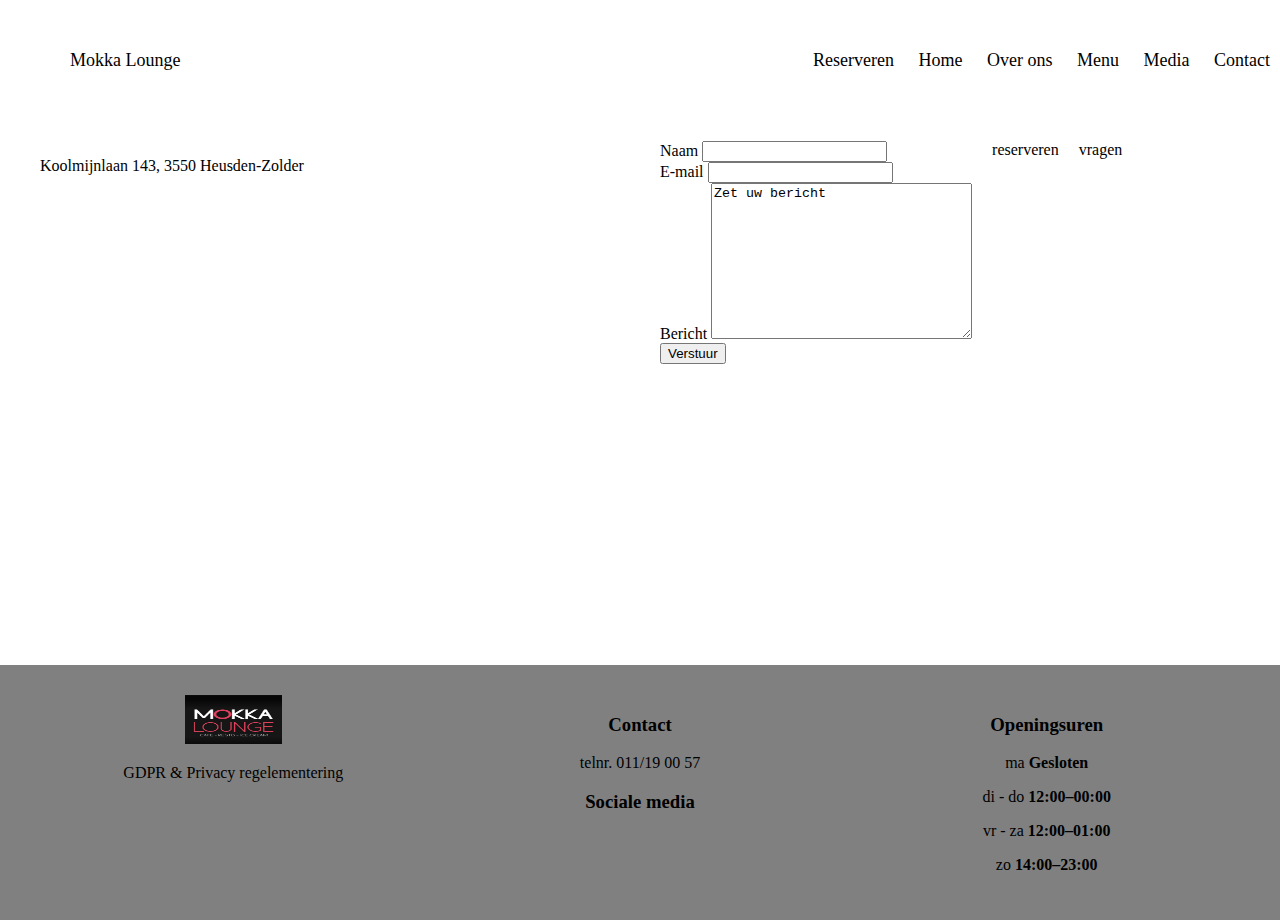
==== case/contact.html @ aef0fc31 "Case_17" ====
<!DOCTYPE html>
<html lang="en">
<head>
    <meta charset="UTF-8">
    <meta name="viewport" content="width=device-width, initial-scale=1.0">
    <link rel="stylesheet" href="css/style.css">
    <link rel="stylesheet" href="https://cdnjs.cloudflare.com/ajax/libs/font-awesome/6.5.0/css/all.min.css" integrity="sha512-Avb2QiuDEEvB4bZJYdft2mNjVShBftLdPG8FJ0V7irTLQ8Uo0qcPxh4Plq7G5tGm0rU+1SPhVotteLpBERwTkw==" crossorigin="anonymous" referrerpolicy="no-referrer" />
    <title>contact</title>
</head>
<body>

    <header>
        <div class="container">
            <div class="navbar">
              <div class="logo"><a href="index.html">Mokka Lounge</a></div>
                    <nav>    
                        <ul class="keuze">
                            <li><a href="reserveren.html">Reserveren</a></li>
                            <li><a href="index.html">Home</a></li>
                            <li><a href="over_ons.html">Over ons</a></li>
                            <li><a href="menu.html">Menu</a></li>
                            <li><a href="media.html">Media</a></li>
                            <li><a href="contact.html">Contact</a></li>
                        </ul>
                    </nav>
            </div>
    </header>

    <div class="contact">
        <div class="container">
            <div class="maps">
                <p>Koolmijnlaan 143, 3550 Heusden-Zolder</p>
                <iframe src="https://www.google.com/maps/embed?pb=!1m18!1m12!1m3!1d2508.7130068251745!2d5.2985734762904375!3d51.039921144746835!2m3!1f0!2f0!3f0!3m2!1i1024!2i768!4f13.1!3m3!1m2!1s0x47c125753ddd0647%3A0x5c7f0020206d04ff!2sMokka%20Lounge!5e0!3m2!1snl!2sbe!4v1701945343902!5m2!1snl!2sbe" width="600" height="450" style="border:0;" allowfullscreen="" loading="lazy" referrerpolicy="no-referrer-when-downgrade"></iframe>
            </div>
            
                
                  <form action="" id="vragen">
                    <div>
                      <label for="naam">Naam</label>
                        <input type="text">
                    </div>
                    <div>
                      <label for="email">E-mail</label>
                        <input type="text">
                    </div>
                    <div>
                      <label for="bericht">Bericht</label>
                      <textarea name="bericht" id="bericht" cols="30" rows="10">Zet uw bericht</textarea>
                    </div>
                    <div>
                      <input type="button" value="Verstuur" id="knop_verstuur" onclick="verstuur()" />
                    </div>
                  </form>
                
                  <a href="#" >reserveren</a>
                  <a href="#" >vragen</a>
            </div>

        </div>

    </div>

    <footer>
      <div class="containerfooter">
          <div class="kolomfooter">
              <img src="images/mokkalogo.png" alt="logo van Mokka Lounge">
              <p><a href="gdpr.html">GDPR & Privacy regelementering</a></p>
          </div>

          <div class="kolomfooter">
              <div class="contact">
                  <h3>Contact</h3>
                  <p>telnr. 011/19 00 57</p>
              </div>
              
              <div class="contact">
                  <h3>Sociale media</h3>
                  <i class="fa-brands fa-facebook"></i>
                  <i class="fa-brands fa-instagram"></i>
              </div>
          </div>
          
          <div class="kolomfooter">
              <div class="uren">
                  <h3>Openingsuren</h3>
                  <p>ma <strong>Gesloten</strong></p>
                  <p>di - do <strong>12:00–00:00</strong></p>
                  <p>vr - za <strong>12:00–01:00</strong></p>
                  <p>zo <strong>14:00–23:00</strong></p>
              </div>
          </div>
      </div>
  </footer>
    
</body>
</html>
---- case/css/style.css ----
body {
    margin: 0;
    padding: 0;
}

html {
    scroll-behavior: smooth;
}

.container {
	width: 1200px;
	margin: auto;
	display: flex;
	gap: 20px;
	padding: 20px 0;
}

/*header*/

.navbar {
    width: 1200px;
    margin: auto;
    display: flex;
    gap: 20px;
    padding: 30px;
    font-size: 18px;
}

.logo {
    width: 200px;
    cursor: pointer;
}

nav {
    text-align: right;
    width: 1000px;
}

nav ul {
    margin: 0;
}

nav ul li {
    display: inline-block;
    padding-left: 20px;
}

a {
    text-decoration: none;
    color: black;
}

a:hover {
    color: #E1415E;
    font-weight: 800;
}

.achtergrond {
    position: relative;
    display: flex;
    height: 100vh;
    align-self: center;
}

/*home*/

.slides-wrapper img {
    max-width: 55rem;
}

.col-4 {
    background-color: white;
    height: 100vh;
}

.slides-wrapper {
	position: relative;
	max-width: 55rem;
	margin: auto;
    padding-bottom: 50px;
}

.slides {
	display: flex;
	aspect-ratio: 16 / 9;
	overflow-x: auto;
	scroll-snap-type: x mandatory;
	scroll-behavior: smooth;
	box-shadow: 0 1.5rem 3rem -0.75rem hsla(0, 0%, 0%, 0.25);
	border-radius: 5px;
}

.slides::-webkit-scrollbar {
	display: none;
}

.slides img {
	flex: 1 0 100%;
	scroll-snap-align: start;
	object-fit: cover;
}

.slides-nav {
	display: flex;
	column-gap: 1rem;
	position: absolute;
	bottom: 1.25rem;
	left: 50%;
	transform: translateX(-50%);
	z-index: 1;
}

.slides-nav a {
	width: 0.5rem;
	height: 0.5rem;
	border-radius: 50%;
	background-color: #fff;
	opacity: 0.75;
	transition: opacity ease 250ms;
}

.slides-nav a:hover {
	opacity: 1;
}

/*over ons*/

h1 {
    color: black;
}
.tekst_over{
    width: 600px;
    text-align: left;
}

/*menu*/

/*media*/
.verzameling{
    position: inline-block;
}
.verzameling:nth-child(1){
    float: left;
}
.verzameling:nth-child(2){
    justify-content: flex-end;
    flex-wrap: wrap;
}
/*contact*/

.maps {
    position: relative;
}

/*gdpr*/

h6 {
    font-size: 15px;
    font-weight: 800;
}

/*footer*/

footer {
    background-color: grey;
}

.containerfooter {
  width: 1200px;
  margin: auto;
  display: flex;
  gap: 20px;
  padding: 30px;
}

.kolomfooter{
  width: 400px;
  display: inline-block;
  align-items: center;
  text-align: center;
}

.kolomfooter img {
  width: 25%;
  height: 25%;
}

.uren {
  text-align: center;
}

.contact h3 {
  font-weight: bold;
}
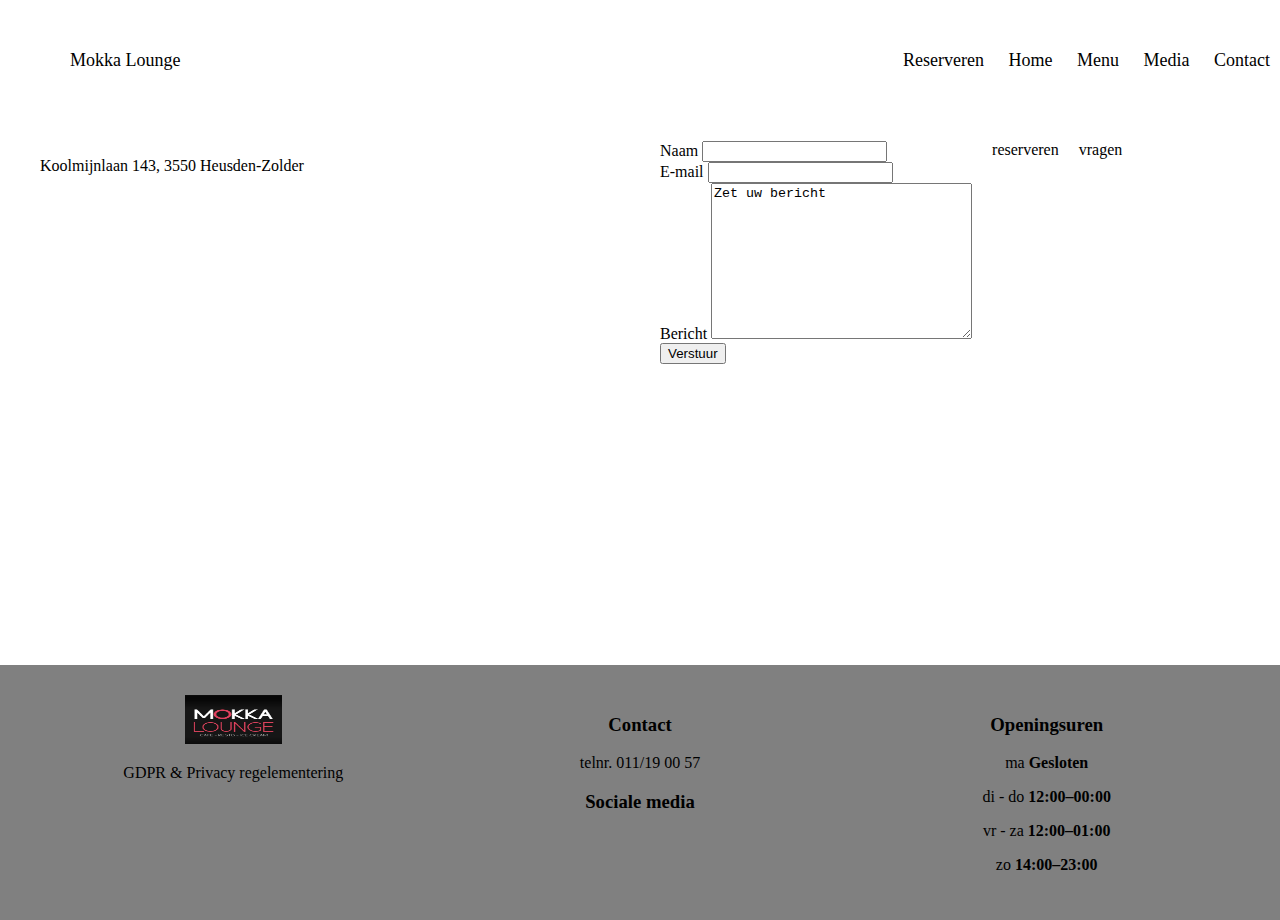
==== commit 1bbc65b6: "Case_24" ====
--- a/case/contact.html
+++ b/case/contact.html
@@ -17,7 +17,6 @@
                         <ul class="keuze">
                             <li><a href="reserveren.html">Reserveren</a></li>
                             <li><a href="index.html">Home</a></li>
-                            <li><a href="over_ons.html">Over ons</a></li>
                             <li><a href="menu.html">Menu</a></li>
                             <li><a href="media.html">Media</a></li>
                             <li><a href="contact.html">Contact</a></li>
--- a/case/css/style.css
+++ b/case/css/style.css
@@ -62,7 +62,37 @@
     align-self: center;
 }
 
+/*reserveren*/
+
+.formulier {
+
+}
+
 /*home*/
+
+h1 {
+    color: black;
+}
+
+.tekst_over {
+    width: 600px;
+    text-align: left;
+    margin-left: 150px;
+}
+
+blockquote {
+    quotes: initial;
+    font-size: 30px;
+    text-align: center;
+    padding-top: 30px;
+    padding-bottom: 0px;
+}
+
+cite {
+    padding-top: 0px;
+    font-size: 20px;
+    padding-bottom: 30px;
+}
 
 .slides-wrapper img {
     max-width: 55rem;
@@ -95,7 +125,7 @@
 }
 
 .slides img {
-	flex: 1 0 100%;
+
 	scroll-snap-align: start;
 	object-fit: cover;
 }
@@ -123,29 +153,22 @@
 	opacity: 1;
 }
 
-/*over ons*/
-
-h1 {
-    color: black;
-}
-.tekst_over{
-    width: 600px;
-    text-align: left;
+.logo {
+    color: #E1415E;
 }
 
 /*menu*/
 
 /*media*/
-.verzameling{
-    position: inline-block;
-}
-.verzameling:nth-child(1){
-    float: left;
-}
-.verzameling:nth-child(2){
-    justify-content: flex-end;
-    flex-wrap: wrap;
-}
+
+.galerij {
+    flex-direction: row;
+}
+
+.galerij img {
+    margin: 8px;
+}
+
 /*contact*/
 
 .maps {
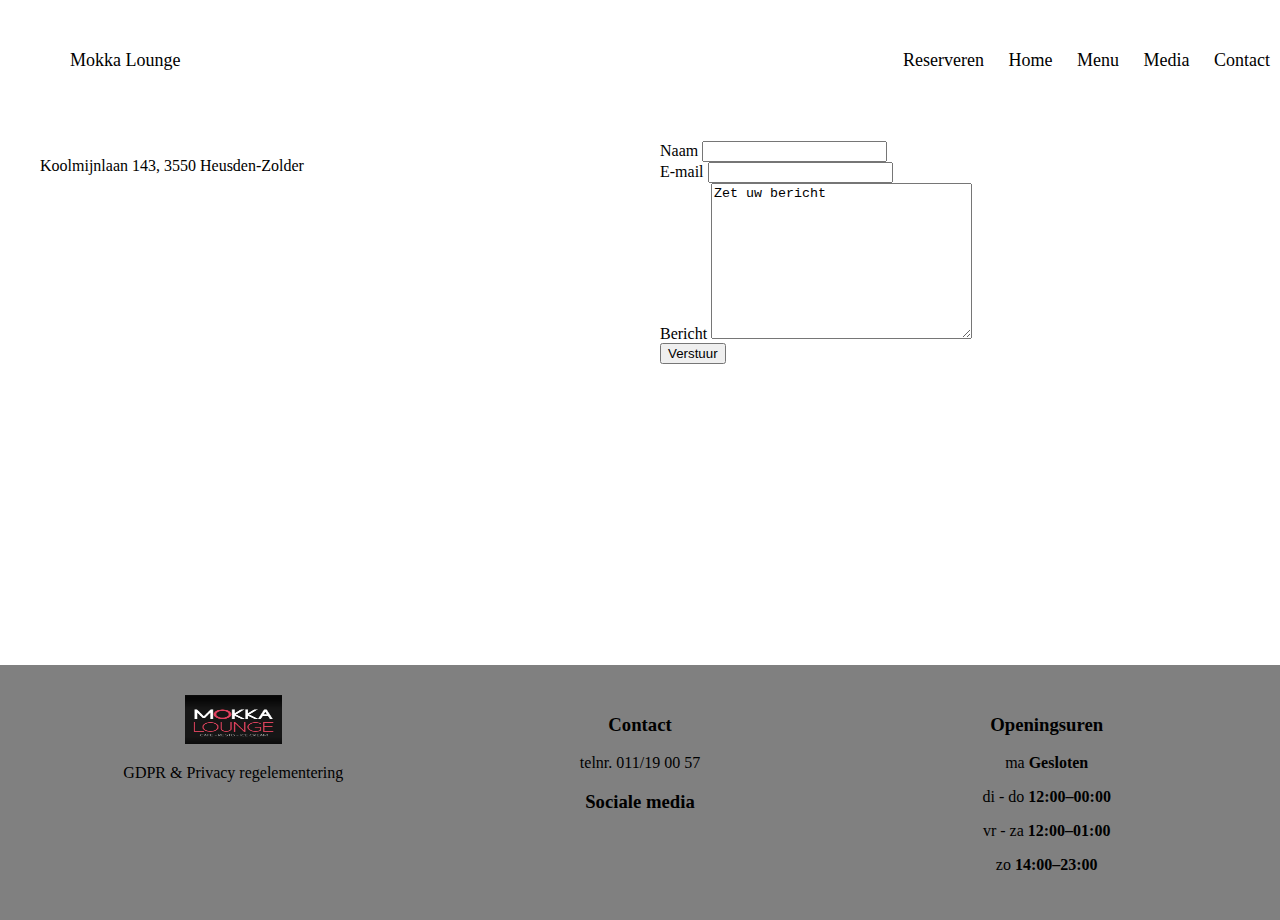
==== commit 23bb17e5: "Case_26" ====
--- a/case/contact.html
+++ b/case/contact.html
@@ -5,6 +5,7 @@
     <meta name="viewport" content="width=device-width, initial-scale=1.0">
     <link rel="stylesheet" href="css/style.css">
     <link rel="stylesheet" href="https://cdnjs.cloudflare.com/ajax/libs/font-awesome/6.5.0/css/all.min.css" integrity="sha512-Avb2QiuDEEvB4bZJYdft2mNjVShBftLdPG8FJ0V7irTLQ8Uo0qcPxh4Plq7G5tGm0rU+1SPhVotteLpBERwTkw==" crossorigin="anonymous" referrerpolicy="no-referrer" />
+    <script src="form.js"></script>
     <title>contact</title>
 </head>
 <body>
@@ -50,9 +51,6 @@
                       <input type="button" value="Verstuur" id="knop_verstuur" onclick="verstuur()" />
                     </div>
                   </form>
-                
-                  <a href="#" >reserveren</a>
-                  <a href="#" >vragen</a>
             </div>
 
         </div>
--- a/case/css/style.css
+++ b/case/css/style.css
@@ -64,10 +64,21 @@
 
 /*reserveren*/
 
-.formulier {
-
-}
-
+.accordion {
+ background-color: #eee;
+ color: black;
+ cursor: pointer;
+ width: 100%;
+ border: 8px solid black;
+ transition: 0.5s;
+}
+.accordion:hover{
+    background-color: #ccc;
+}
+.panel{
+    background-color: grey;
+    overflow: hidden;
+}
 /*home*/
 
 h1 {
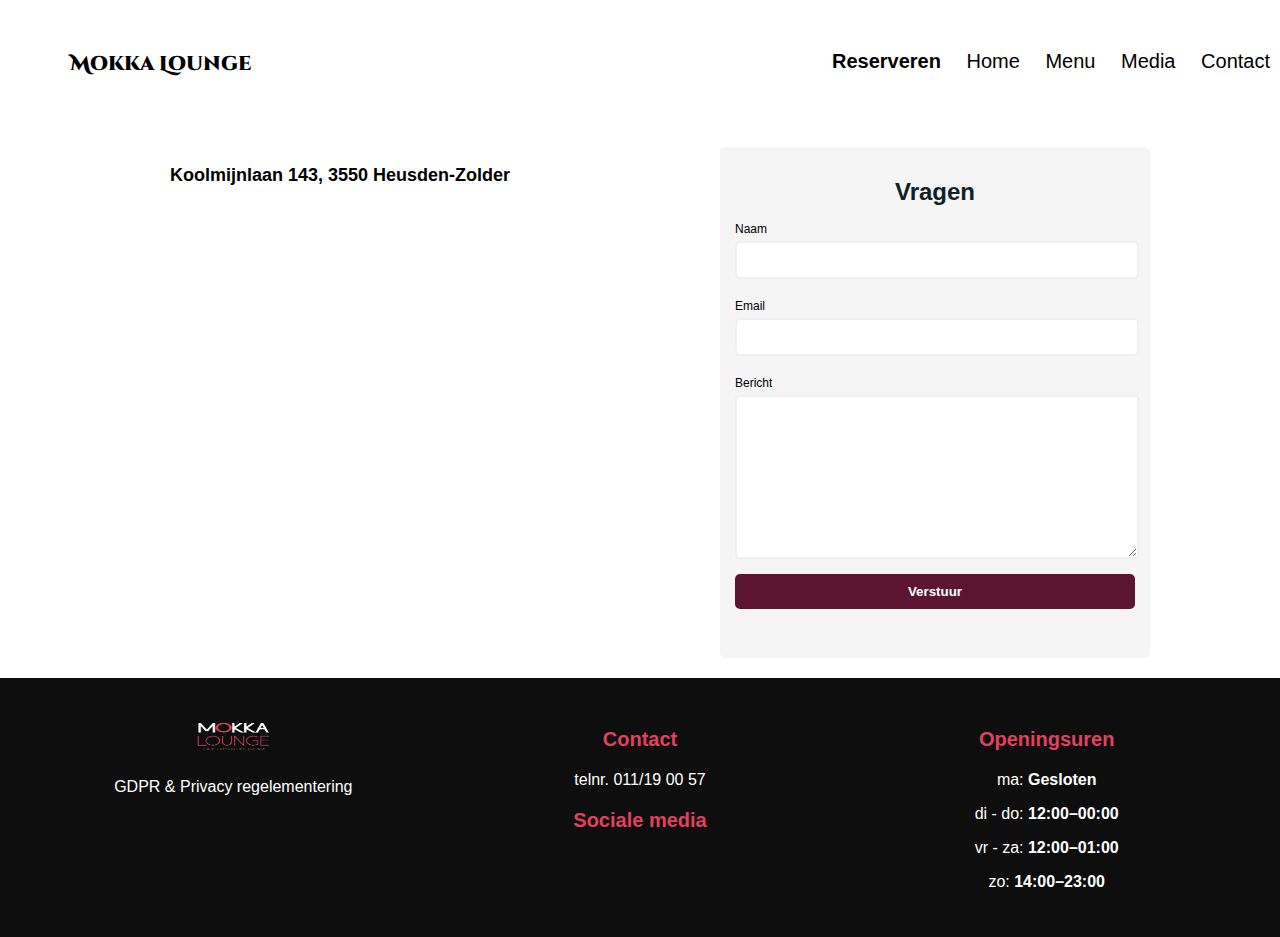
==== commit 0a0c0a38: "Case_35" ====
--- a/case/contact.html
+++ b/case/contact.html
@@ -32,62 +32,59 @@
                 <p>Koolmijnlaan 143, 3550 Heusden-Zolder</p>
                 <iframe src="https://www.google.com/maps/embed?pb=!1m18!1m12!1m3!1d2508.7130068251745!2d5.2985734762904375!3d51.039921144746835!2m3!1f0!2f0!3f0!3m2!1i1024!2i768!4f13.1!3m3!1m2!1s0x47c125753ddd0647%3A0x5c7f0020206d04ff!2sMokka%20Lounge!5e0!3m2!1snl!2sbe!4v1701945343902!5m2!1snl!2sbe" width="600" height="450" style="border:0;" allowfullscreen="" loading="lazy" referrerpolicy="no-referrer-when-downgrade"></iframe>
             </div>
-            
-                
-                  <form action="" id="vragen">
-                    <div>
-                      <label for="naam">Naam</label>
-                        <input type="text">
-                    </div>
-                    <div>
-                      <label for="email">E-mail</label>
-                        <input type="text">
-                    </div>
-                    <div>
-                      <label for="bericht">Bericht</label>
-                      <textarea name="bericht" id="bericht" cols="30" rows="10">Zet uw bericht</textarea>
-                    </div>
-                    <div>
-                      <input type="button" value="Verstuur" id="knop_verstuur" onclick="verstuur()" />
-                    </div>
-                  </form>
-            </div>
 
+            <form id="form" action="/">
+                <h1>Vragen</h1>
+                <div class="input-control">
+                    <label>Naam</label>
+                    <input id="naam" name="naam" type="text">
+                    <span class="error" id="naam_error"></span>
+                </div>
+                <div class="input-control">
+                    <label>Email</label>
+                    <input id="email" name="email" type="text">
+                    <span class="error" id="email_error"></span>
+                </div>
+                <div>
+                    <label>Bericht</label><br>
+                    <textarea name="bericht" id="" cols="30" rows="10"></textarea>
+                </div>
+                <button type="submit">Verstuur</button>
+            </form>
         </div>
-
     </div>
 
     <footer>
-      <div class="containerfooter">
-          <div class="kolomfooter">
-              <img src="images/mokkalogo.png" alt="logo van Mokka Lounge">
-              <p><a href="gdpr.html">GDPR & Privacy regelementering</a></p>
-          </div>
+        <div class="containerfooter">
+            <div class="kolomfooter">
+                <img src="images/LOGO.png" alt="logo van Mokka Lounge">
+                <p><a href="gdpr.html">GDPR & Privacy regelementering</a></p>
+            </div>
 
-          <div class="kolomfooter">
-              <div class="contact">
-                  <h3>Contact</h3>
-                  <p>telnr. 011/19 00 57</p>
-              </div>
-              
-              <div class="contact">
-                  <h3>Sociale media</h3>
-                  <i class="fa-brands fa-facebook"></i>
-                  <i class="fa-brands fa-instagram"></i>
-              </div>
-          </div>
-          
-          <div class="kolomfooter">
-              <div class="uren">
-                  <h3>Openingsuren</h3>
-                  <p>ma <strong>Gesloten</strong></p>
-                  <p>di - do <strong>12:00–00:00</strong></p>
-                  <p>vr - za <strong>12:00–01:00</strong></p>
-                  <p>zo <strong>14:00–23:00</strong></p>
-              </div>
-          </div>
-      </div>
-  </footer>
+            <div class="kolomfooter">
+                <div class="contact">
+                    <h3>Contact</h3>
+                    <p>telnr. 011/19 00 57</p>
+                </div>
+                
+                <div class="contact">
+                    <h3>Sociale media</h3>
+                    <a href="https://www.facebook.com/mokkaloungeheusden/?locale=nl_NL"><i class="fa-brands fa-facebook"></i></a>
+                    <a href="https://www.instagram.com/mokkaloungeheusden/"><i class="fa-brands fa-instagram"></a></i>
+                </div>
+            </div>
+            
+            <div class="kolomfooter">
+                <div class="uren">
+                    <h3>Openingsuren</h3>
+                    <p>ma: <strong>Gesloten</strong></p>
+                    <p>di - do: <strong>12:00–00:00</strong></p>
+                    <p>vr - za: <strong>12:00–01:00</strong></p>
+                    <p>zo: <strong>14:00–23:00</strong></p>
+                </div>
+            </div>
+        </div>
+</footer>
     
 </body>
 </html>--- a/case/css/style.css
+++ b/case/css/style.css
@@ -1,6 +1,9 @@
+@import url('https://fonts.googleapis.com/css2?family=Cinzel+Decorative&family=Delius&family=Prompt:wght@100;400;800&family=Raleway:wght@100;400;800&family=Whisper&display=swap');
+
 body {
     margin: 0;
     padding: 0;
+    font-family: Helvetica, sans-serif;
 }
 
 html {
@@ -15,7 +18,13 @@
 	padding: 20px 0;
 }
 
+
 /*header*/
+
+li:nth-child(1) {
+    color: #E1415E;
+    font-weight: 800;
+}
 
 .navbar {
     width: 1200px;
@@ -23,12 +32,14 @@
     display: flex;
     gap: 20px;
     padding: 30px;
-    font-size: 18px;
+    font-size: 20px;
 }
 
 .logo {
     width: 200px;
+    font-weight: 800;
     cursor: pointer;
+    font-family: "Cinzel Decorative";
 }
 
 nav {
@@ -56,39 +67,110 @@
 }
 
 .achtergrond {
-    position: relative;
     display: flex;
     height: 100vh;
     align-self: center;
 }
 
+.introtekst {
+    padding-top: 50px;
+    background-color: white;
+    height: 100vh;
+}
+
 /*reserveren*/
 
-.accordion {
- background-color: #eee;
- color: black;
- cursor: pointer;
- width: 100%;
- border: 8px solid black;
- transition: 0.5s;
-}
-.accordion:hover{
-    background-color: #ccc;
-}
-.panel{
-    background-color: grey;
-    overflow: hidden;
-}
+form-reserveer {
+    display: flex;
+    width: 1000px;
+    padding: 15px;
+    background-color: whitesmoke;
+    border-radius: 5px;
+    font-size: 12px;
+}
+
+form-reserveer button {
+    padding: 10px;
+    margin-top: 15px;
+    width: 100%;
+    color: white;
+    background-color: rgb(92, 21, 49);
+    border: none;
+    border-radius: 5px;
+    font-weight: 800;
+}
+
+form-reserveer button:hover {
+    background-color: #ff3860;
+}
+
+.input-control select {
+    border: 2px solid #f0f0f0;
+	border-radius: 5px;
+	display: block;
+	font-size: 12px;
+	padding: 10px;
+    margin-top: 5px;
+    margin-bottom: 20px;
+	width: 45%;
+}
+
+.input-control input {
+    border: 2px solid #f0f0f0;
+	border-radius: 5px;
+	display: block;
+	font-size: 12px;
+	padding: 10px;
+    margin-top: 5px;
+    margin-bottom: 20px;
+	width: 95%;
+}
+
+.input-control.success input {
+    border-color: green;
+}
+
+.input-control.error input {
+    border-color: red;
+}
+
+.input-control .error {
+    padding-top: 5px;
+    color: red;
+    font-size: 12px;
+    height: 13px;
+}
+
+textarea {
+    width: 100%;
+    border: 2px solid #f0f0f0;
+	border-radius: 4px;
+	display: block;
+	font-size: 12px;
+    margin-top: 5px;
+	padding: 10px;
+	width: 95%;
+}
+
 /*home*/
+
+.introtekst {
+    margin: auto;
+    text-align: center;
+    width: 65%;
+}
 
 h1 {
     color: black;
-}
-
-.tekst_over {
-    width: 600px;
-    text-align: left;
-    margin-left: 150px;
+    padding: 0;
+}
+
+h2 {
+    padding: 0;
+}
+
+.introtekst p {
+    padding-top: 10px;
 }
 
 blockquote {
@@ -97,12 +179,16 @@
     text-align: center;
     padding-top: 30px;
     padding-bottom: 0px;
+    color: #E1415E;
+    font-weight: 800;
+    font-family: "Cinzel Decorative";
 }
 
 cite {
-    padding-top: 0px;
-    font-size: 20px;
-    padding-bottom: 30px;
+    font-size: 20px;
+    font-size: 20px;
+    color: #E1415E;
+    font-family: "Cinzel Decorative";
 }
 
 .slides-wrapper img {
@@ -136,7 +222,6 @@
 }
 
 .slides img {
-
 	scroll-snap-align: start;
 	object-fit: cover;
 }
@@ -170,6 +255,22 @@
 
 /*menu*/
 
+.accordion {
+    background-color: #eee;
+    color: black;
+    cursor: pointer;
+    width: 100%;
+    border: none;
+    transition: 0.5s;
+   }
+   .accordion:hover{
+       background-color: #ccc;
+   }
+   .panel {
+       background-color: grey;
+       overflow: hidden;
+   }
+
 /*media*/
 
 .galerij {
@@ -186,6 +287,78 @@
     position: relative;
 }
 
+.maps p {
+    font-weight: 800;
+    text-align: center;
+    font-size: 18px;
+}
+
+form {
+    margin-left: 5%;
+    width: 400px;
+    padding: 15px;
+    background-color: whitesmoke;
+    border-radius: 5px;
+    font-size: 12px;
+}
+
+form h1 {
+    color: #0f2027;
+    text-align: center;
+}
+
+form button {
+    padding: 10px;
+    margin-top: 15px;
+    width: 100%;
+    color: white;
+    background-color: rgb(92, 21, 49);
+    border: none;
+    border-radius: 5px;
+    font-weight: 800;
+}
+
+form button:hover {
+    background-color: #ff3860;
+}
+
+.input-control input {
+    border: 2px solid #f0f0f0;
+	border-radius: 5px;
+	display: block;
+	font-size: 12px;
+	padding: 10px;
+    margin-top: 5px;
+    margin-bottom: 20px;
+	width: 95%;
+}
+
+.input-control.success input {
+    border-color: green;
+}
+
+.input-control.error input {
+    border-color: red;
+}
+
+.input-control .error {
+    padding-top: 5px;
+    color: red;
+    font-size: 12px;
+    height: 13px;
+}
+
+textarea {
+    width: 100%;
+    border: 2px solid #f0f0f0;
+	border-radius: 4px;
+	display: block;
+    margin-top: 5px;
+	font-size: 12px;
+	padding: 10px;
+	width: 95%;
+}
+
 /*gdpr*/
 
 h6 {
@@ -196,33 +369,54 @@
 /*footer*/
 
 footer {
-    background-color: grey;
+    background-color: #0E0E0E;
 }
 
 .containerfooter {
-  width: 1200px;
-  margin: auto;
-  display: flex;
-  gap: 20px;
-  padding: 30px;
+    color: white;
+    width: 1200px;
+    margin: auto;
+    display: flex;
+    gap: 20px;
+    padding: 30px;
 }
 
 .kolomfooter{
-  width: 400px;
-  display: inline-block;
-  align-items: center;
-  text-align: center;
+    width: 400px;
+    display: inline-block;
+    align-items: center;
+    text-align: center;
 }
 
 .kolomfooter img {
-  width: 25%;
-  height: 25%;
+    width: 25%;
+    height: 25%;
 }
 
 .uren {
-  text-align: center;
+    text-align: center;
 }
 
 .contact h3 {
-  font-weight: bold;
-}
+    font-weight: bold;
+    color: #E1415E;
+    font-size: 20px;
+}
+
+i {
+    font-size: 20px;
+    padding: 5px;
+}
+
+.kolomfooter a {
+    color: white;
+}
+
+.kolomfooter a:hover {
+    color: #E1415E;
+}
+
+.uren h3 {
+    font-size: 20px;
+    color: #E1415E ;
+}
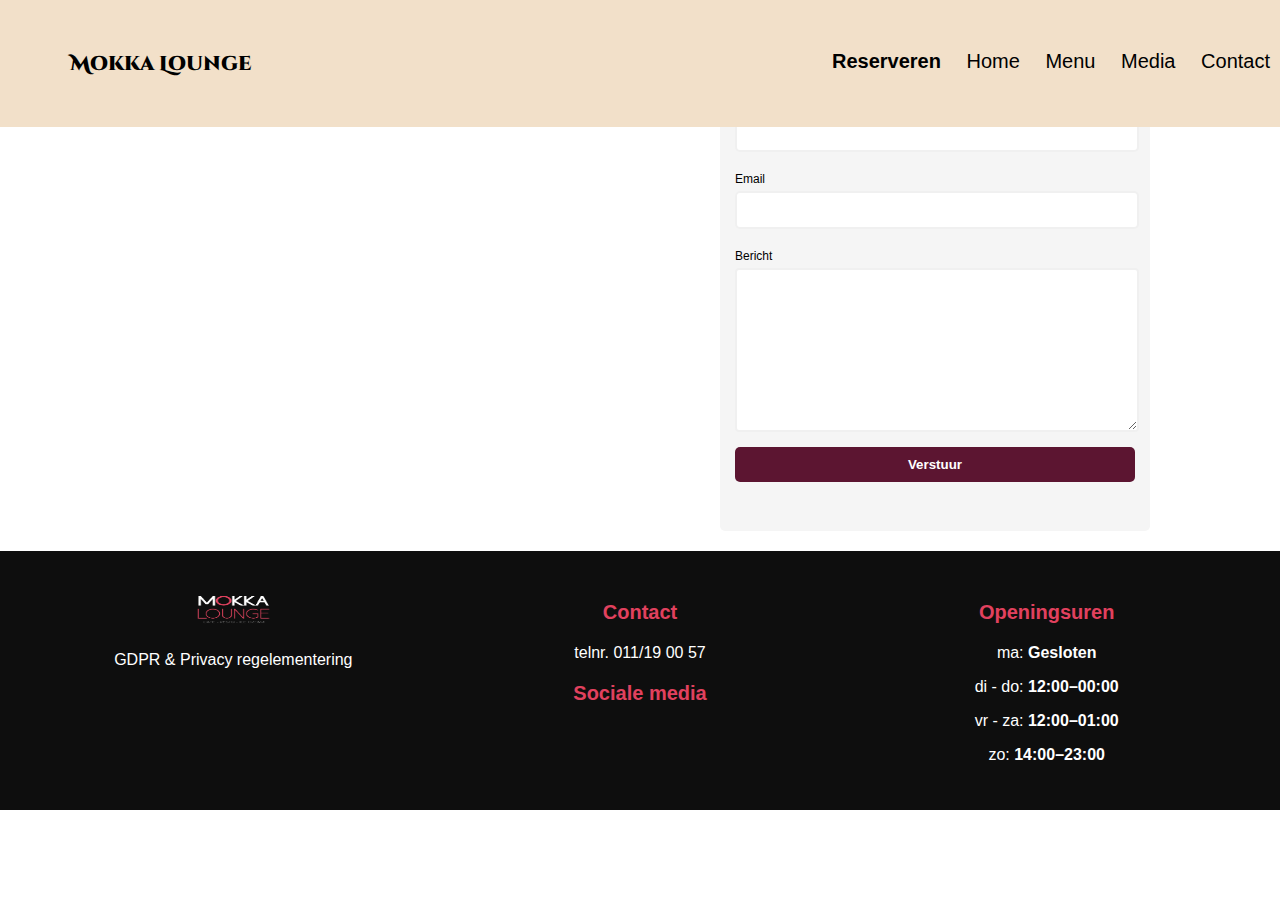
==== commit da060ae5: "Case_36" ====
--- a/case/contact.html
+++ b/case/contact.html
@@ -5,12 +5,12 @@
     <meta name="viewport" content="width=device-width, initial-scale=1.0">
     <link rel="stylesheet" href="css/style.css">
     <link rel="stylesheet" href="https://cdnjs.cloudflare.com/ajax/libs/font-awesome/6.5.0/css/all.min.css" integrity="sha512-Avb2QiuDEEvB4bZJYdft2mNjVShBftLdPG8FJ0V7irTLQ8Uo0qcPxh4Plq7G5tGm0rU+1SPhVotteLpBERwTkw==" crossorigin="anonymous" referrerpolicy="no-referrer" />
-    <script src="form.js"></script>
     <title>contact</title>
+    <script src="form.js" defer></script>
 </head>
 <body>
 
-    <header>
+    <header id="myHeader" class="transparent">
         <div class="container">
             <div class="navbar">
               <div class="logo"><a href="index.html">Mokka Lounge</a></div>
--- a/case/css/style.css
+++ b/case/css/style.css
@@ -17,10 +17,25 @@
 	gap: 20px;
 	padding: 20px 0;
 }
-
+.container:nth-child(2){
+    margin-top: 120px;
+}
 
 /*header*/
-
+header{
+    display: flex;
+    position: fixed;
+    width: 100%;
+    top: 0;
+    z-index: 9999;
+    transition: 0.3s ease-in-out;
+}
+.transparent{
+    background-color: #F2E0C9;
+}
+.solid{
+    background-color: #731212;
+}
 li:nth-child(1) {
     color: #E1415E;
     font-weight: 800;
@@ -102,6 +117,12 @@
 
 form-reserveer button:hover {
     background-color: #ff3860;
+}
+.formulier{
+    display: flex;
+    margin-top: 60px;
+    justify-content: center;
+    align-items: center;
 }
 
 .input-control select {
@@ -255,30 +276,12 @@
 
 /*menu*/
 
-.accordion {
-    background-color: #eee;
-    color: black;
-    cursor: pointer;
-    width: 100%;
-    border: none;
-    transition: 0.5s;
-   }
-   .accordion:hover{
-       background-color: #ccc;
-   }
-   .panel {
-       background-color: grey;
-       overflow: hidden;
-   }
 
 /*media*/
-
-.galerij {
-    flex-direction: row;
-}
 
 .galerij img {
     margin: 8px;
+    border-radius: 25px;
 }
 
 /*contact*/
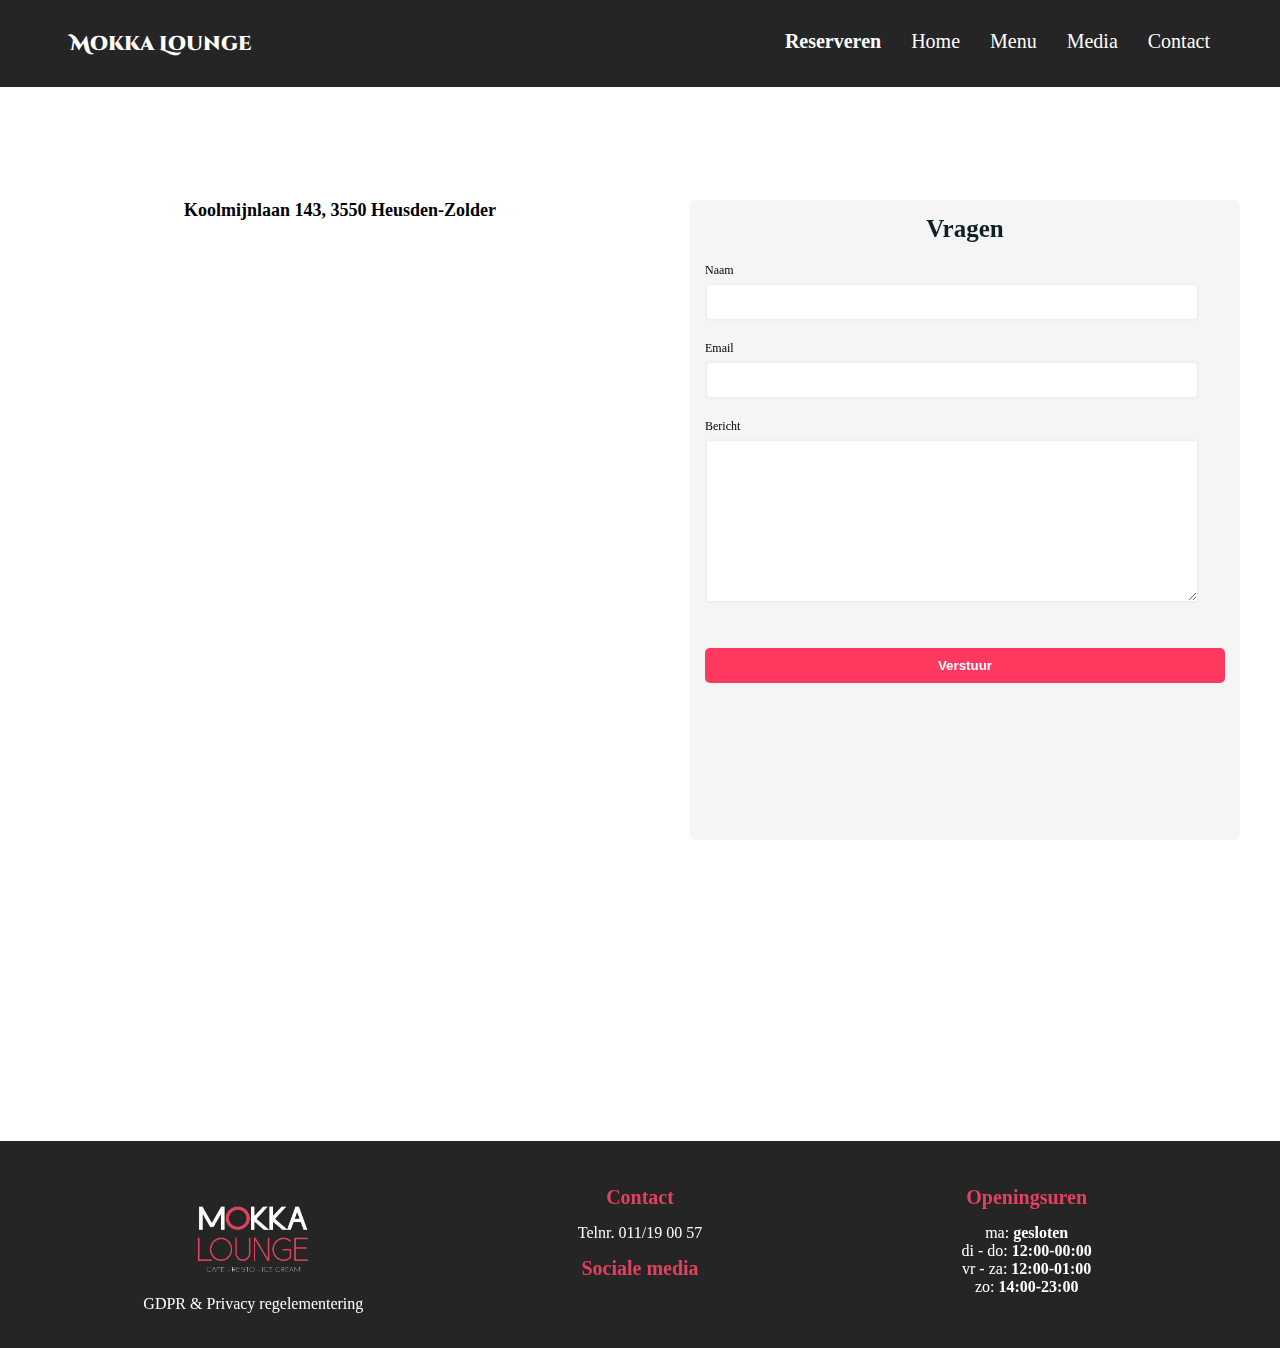
==== commit 89e03e29: "Case_39" ====
--- a/case/contact.html
+++ b/case/contact.html
@@ -1,90 +1,87 @@
 <!DOCTYPE html>
-<html lang="en">
+<html lang="nl">
 <head>
     <meta charset="UTF-8">
     <meta name="viewport" content="width=device-width, initial-scale=1.0">
+    <link rel="stylesheet" href="https://cdnjs.cloudflare.com/ajax/libs/font-awesome/6.5.1/css/all.min.css" integrity="sha512-DTOQO9RWCH3ppGqcWaEA1BIZOC6xxalwEsw9c2QQeAIftl+Vegovlnee1c9QX4TctnWMn13TZye+giMm8e2LwA==" crossorigin="anonymous" referrerpolicy="no-referrer" />
     <link rel="stylesheet" href="css/style.css">
-    <link rel="stylesheet" href="https://cdnjs.cloudflare.com/ajax/libs/font-awesome/6.5.0/css/all.min.css" integrity="sha512-Avb2QiuDEEvB4bZJYdft2mNjVShBftLdPG8FJ0V7irTLQ8Uo0qcPxh4Plq7G5tGm0rU+1SPhVotteLpBERwTkw==" crossorigin="anonymous" referrerpolicy="no-referrer" />
-    <title>contact</title>
-    <script src="form.js" defer></script>
+    <script src="form.js"></script>
+    <title>Mokka Lounge</title>
 </head>
 <body>
 
     <header id="myHeader" class="transparent">
-        <div class="container">
-            <div class="navbar">
-              <div class="logo"><a href="index.html">Mokka Lounge</a></div>
-                    <nav>    
-                        <ul class="keuze">
-                            <li><a href="reserveren.html">Reserveren</a></li>
-                            <li><a href="index.html">Home</a></li>
-                            <li><a href="menu.html">Menu</a></li>
-                            <li><a href="media.html">Media</a></li>
-                            <li><a href="contact.html">Contact</a></li>
-                        </ul>
-                    </nav>
-            </div>
+        <div class="navbar">
+            <div class="logo"><a href="index.html">Mokka Lounge</a></div>
+            <nav>
+                <ul class="keuze">
+                    <li><a href="reserveren.html">Reserveren</a></li>
+                    <li><a href="index.html">Home</a></li>
+                    <li><a href="menu.html">Menu</a></li>
+                    <li><a href="media.html">Media</a></li>
+                    <li><a href="contact.html">Contact</a></li>
+                </ul>
+            </nav>
+        </div>
     </header>
 
-    <div class="contact">
-        <div class="container">
-            <div class="maps">
-                <p>Koolmijnlaan 143, 3550 Heusden-Zolder</p>
-                <iframe src="https://www.google.com/maps/embed?pb=!1m18!1m12!1m3!1d2508.7130068251745!2d5.2985734762904375!3d51.039921144746835!2m3!1f0!2f0!3f0!3m2!1i1024!2i768!4f13.1!3m3!1m2!1s0x47c125753ddd0647%3A0x5c7f0020206d04ff!2sMokka%20Lounge!5e0!3m2!1snl!2sbe!4v1701945343902!5m2!1snl!2sbe" width="600" height="450" style="border:0;" allowfullscreen="" loading="lazy" referrerpolicy="no-referrer-when-downgrade"></iframe>
-            </div>
-
-            <form id="form" action="/">
-                <h1>Vragen</h1>
-                <div class="input-control">
-                    <label>Naam</label>
-                    <input id="naam" name="naam" type="text">
-                    <span class="error" id="naam_error"></span>
+        <div class="contact-formulier">
+                <div class="maps">
+                    <p>Koolmijnlaan 143, 3550 Heusden-Zolder</p>
+                    <iframe src="https://www.google.com/maps/embed?pb=!1m18!1m12!1m3!1d2508.7130068251745!2d5.2985734762904375!3d51.039921144746835!2m3!1f0!2f0!3f0!3m2!1i1024!2i768!4f13.1!3m3!1m2!1s0x47c125753ddd0647%3A0x5c7f0020206d04ff!2sMokka%20Lounge!5e0!3m2!1snl!2sbe!4v1701945343902!5m2!1snl!2sbe" width="600" height="450" style="border:0;" allowfullscreen="" loading="lazy" referrerpolicy="no-referrer-when-downgrade"></iframe>
                 </div>
-                <div class="input-control">
-                    <label>Email</label>
-                    <input id="email" name="email" type="text">
-                    <span class="error" id="email_error"></span>
-                </div>
-                <div>
-                    <label>Bericht</label><br>
-                    <textarea name="bericht" id="" cols="30" rows="10"></textarea>
-                </div>
-                <button type="submit">Verstuur</button>
-            </form>
+    
+                <form id="form">
+                    <h1>Vragen</h1>
+                    <div class="input-control">
+                        <label>Naam</label>
+                        <input id="naam" name="naam" type="text">
+                        <span class="error" id="naam_error"></span>
+                    </div>
+                    <div class="input-control">
+                        <label>Email</label>
+                        <input id="email" name="email" type="text">
+                        <span class="error" id="email_error"></span>
+                    </div>
+                    <div>
+                        <label>Bericht</label><br>
+                        <textarea name="bericht" id="" cols="30" rows="10"></textarea>
+                    </div><br><br>
+                    <button type="submit">Verstuur</button>
+                </form>
         </div>
-    </div>
 
     <footer>
         <div class="containerfooter">
             <div class="kolomfooter">
-                <img src="images/LOGO.png" alt="logo van Mokka Lounge">
+                <img src="images/LOGO.png" alt="logo Mokka Lounge">
                 <p><a href="gdpr.html">GDPR & Privacy regelementering</a></p>
             </div>
 
             <div class="kolomfooter">
                 <div class="contact">
                     <h3>Contact</h3>
-                    <p>telnr. 011/19 00 57</p>
+                    <p>Telnr. 011/19 00 57</p>
                 </div>
-                
+
                 <div class="contact">
                     <h3>Sociale media</h3>
                     <a href="https://www.facebook.com/mokkaloungeheusden/?locale=nl_NL"><i class="fa-brands fa-facebook"></i></a>
-                    <a href="https://www.instagram.com/mokkaloungeheusden/"><i class="fa-brands fa-instagram"></a></i>
+                    <a href="https://www.instagram.com/mokkaloungeheusden/"><i class="fa-brands fa-instagram"></i></a>
                 </div>
             </div>
-            
+
             <div class="kolomfooter">
                 <div class="uren">
                     <h3>Openingsuren</h3>
-                    <p>ma: <strong>Gesloten</strong></p>
-                    <p>di - do: <strong>12:00–00:00</strong></p>
-                    <p>vr - za: <strong>12:00–01:00</strong></p>
-                    <p>zo: <strong>14:00–23:00</strong></p>
+                    <p>ma: <strong>gesloten</strong></p>
+                    <p>di - do: <strong>12:00-00:00</strong></p>
+                    <p>vr - za: <strong>12:00-01:00</strong></p>
+                    <p>zo: <strong>14:00-23:00</strong></p>
                 </div>
             </div>
         </div>
-</footer>
+    </footer>
     
 </body>
 </html>--- a/case/css/style.css
+++ b/case/css/style.css
@@ -1,28 +1,21 @@
 @import url('https://fonts.googleapis.com/css2?family=Cinzel+Decorative&family=Delius&family=Prompt:wght@100;400;800&family=Raleway:wght@100;400;800&family=Whisper&display=swap');
-
-body {
+* {
+    box-sizing: border-box;    
     margin: 0;
     padding: 0;
-    font-family: Helvetica, sans-serif;
-}
-
-html {
-    scroll-behavior: smooth;
 }
 
 .container {
-	width: 1200px;
-	margin: auto;
-	display: flex;
-	gap: 20px;
-	padding: 20px 0;
-}
-.container:nth-child(2){
-    margin-top: 120px;
+    width: 1200px;
+    margin: auto;
+    text-align: center;
+    display: flex;
+    gap: 50px;
 }
 
 /*header*/
-header{
+
+header {
     display: flex;
     position: fixed;
     width: 100%;
@@ -30,20 +23,64 @@
     z-index: 9999;
     transition: 0.3s ease-in-out;
 }
-.transparent{
-    background-color: #F2E0C9;
-}
-.solid{
-    background-color: #731212;
-}
+
+.transparent {
+    background-color: #252525;
+}
+
+.solid {
+    background-color: white;
+    color: #252525;
+}
+
+.solid a {
+    color: #252525;
+}
+
 li:nth-child(1) {
-    color: #E1415E;
-    font-weight: 800;
+    font-weight: 800;
+}
+
+/*home*/
+
+.slider-wrapper {
+    height: 80vh;
+	position: relative;
+    max-width: auto;
+}
+
+.slider {
+	display: flex;
+	overflow-x: auto;
+}
+
+.slider::-webkit-scrollbar {
+	display: none;
+}
+
+.slider img {
+	flex: 1 0 100%;
+	scroll-snap-align: start;
+}
+
+.slider-nav {
+	display: flex;
+	column-gap: 1rem;
+	position: relative;
+	bottom: 3rem;
+    justify-content: center;
+}
+
+.slider-nav a {
+	width: 10px;
+	height: 10px;
+	border-radius: 50%;
+	background-color: white;
 }
 
 .navbar {
-    width: 1200px;
-    margin: auto;
+    margin: auto;
+    width: 1200px;
     display: flex;
     gap: 20px;
     padding: 30px;
@@ -52,8 +89,8 @@
 
 .logo {
     width: 200px;
-    font-weight: 800;
     cursor: pointer;
+    font-weight: 800;
     font-family: "Cinzel Decorative";
 }
 
@@ -68,61 +105,216 @@
 
 nav ul li {
     display: inline-block;
-    padding-left: 20px;
+    padding-left: 25px;
 }
 
 a {
+    color: white;
     text-decoration: none;
-    color: black;
 }
 
 a:hover {
     color: #E1415E;
-    font-weight: 800;
-}
-
-.achtergrond {
-    display: flex;
-    height: 100vh;
-    align-self: center;
+}
+
+.sectie {
+    width: 1200px;
+    margin: auto;
+    margin-top: 150px;
 }
 
 .introtekst {
-    padding-top: 50px;
     background-color: white;
-    height: 100vh;
+    height: 0;
+    width: 1200px;
+    margin: auto;
+    text-align: center;
+    margin-top: 100px;
+}
+
+h1 {
+    font-weight: 800;
+    font-size: 50px;
+}
+
+h2 {
+    font-weight: 800;
+    font-size: 30px;
+    margin-top: 0;
+}
+
+.quote {
+    margin: 80px;
+}
+
+blockquote {
+    font-size: 30px;
+    font-weight: 800;
+    color: #E1415E;
+    font-family: "Cinzel Decorative";
+}
+
+cite {
+    color: #E1415E;
+    font-style: italic;
+}
+
+.video {
+    position: relative;
+    display: flex;
+    margin-top: 50px;
+    width: 100%;
+    aspect-ratio: 16/3;
+    text-align: center;
+}
+
+video {
+    width: 100%;
+    height: 100%;
+    object-fit: cover;
+}
+
+.tekst-overlay {
+    position: absolute;
+    top: 50%;
+    left: 50%;
+    transform: translate(-50%, -50%);
+    text-align: center;
+    color: white;
+}
+
+.button-reserveren {
+    width: 100px;
+    padding: 15px 40px;
+    border-radius: 5px;
+    font-weight: 800;
+    background-color: #E1415E;
+    font-size: 18px;
+}
+
+.button-reserveren:hover {
+    background-color: white;
+    color: #E1415E;
+    font-weight: 800;
+}
+
+.sectie h1 {
+    text-align: center;
+    padding-bottom: 50px;
+}
+
+.sectie h3 {
+    text-align: center;
+    margin-top: 20px;
+    margin-bottom: 100px;
+}
+
+.keuze-menu {
+    display: flex;
+    flex-direction: row;
+    justify-content: center;
+    gap: 100px;
+}
+
+.nieuwsbrief {
+    margin: auto;
+    width: 1200px;
+    margin-top: 600px;
+    text-align: center;
+}
+
+.nieuwsbrief form {
+    background-color: white;
+    margin:auto;
+}
+
+.button-nieuwsbrief {
+    width: 350px;
+    padding: 15px;
+    border-radius: 5px;
+    font-weight: 800;
+    background-color: #E1415E;
+    font-size: 18px;
+}
+
+.button-nieuwsbrief:hover {
+    cursor: pointer;
+    background-color: rgb(92, 21, 49);
+    color: white;
+    font-weight: 800;
+}
+
+.mc_embed_shell {
+    height: 200px;
+}
+
+iframe {
+    margin: auto;
+    margin-bottom: 100px;
+    display: flex;
+    width: 1200px;
+    height: 500px;
 }
 
 /*reserveren*/
 
-form-reserveer {
-    display: flex;
-    width: 1000px;
+.formulier {
+    width: 1200px;
+    margin: 200px auto 200px auto;
+    text-align: center;
+    display: flex;
+    gap: 50px;
+    height: max-content;
+}
+
+form {
+    margin-top: 0;
+    width: 600px;
     padding: 15px;
     background-color: whitesmoke;
     border-radius: 5px;
     font-size: 12px;
-}
-
-form-reserveer button {
+    height: fit-content;
+}
+
+.formulier img {
+    width: 600px;
+}
+
+form h1 {
+    color: #0f2027;
+    text-align: center;
+    font-size: 25px;
+}
+
+form button {
     padding: 10px;
     margin-top: 15px;
     width: 100%;
     color: white;
-    background-color: rgb(92, 21, 49);
+    background-color: #ff3860;
     border: none;
     border-radius: 5px;
     font-weight: 800;
 }
 
-form-reserveer button:hover {
-    background-color: #ff3860;
-}
-.formulier{
-    display: flex;
-    margin-top: 60px;
-    justify-content: center;
-    align-items: center;
+form button:hover {
+    background-color: rgb(92, 21, 49);
+}
+
+.input-control {
+    text-align: left;
+}
+
+.input-control input {
+    border: 2px solid #f0f0f0;
+	border-radius: 5px;
+	display: block;
+	font-size: 12px;
+	padding: 10px;
+    margin-top: 5px;
+    margin-bottom: 20px;
+	width: 95%;
 }
 
 .input-control select {
@@ -136,211 +328,11 @@
 	width: 45%;
 }
 
-.input-control input {
-    border: 2px solid #f0f0f0;
-	border-radius: 5px;
-	display: block;
-	font-size: 12px;
-	padding: 10px;
-    margin-top: 5px;
-    margin-bottom: 20px;
-	width: 95%;
-}
-
-.input-control.success input {
+.input-control.success input select {
     border-color: green;
 }
 
-.input-control.error input {
-    border-color: red;
-}
-
-.input-control .error {
-    padding-top: 5px;
-    color: red;
-    font-size: 12px;
-    height: 13px;
-}
-
-textarea {
-    width: 100%;
-    border: 2px solid #f0f0f0;
-	border-radius: 4px;
-	display: block;
-	font-size: 12px;
-    margin-top: 5px;
-	padding: 10px;
-	width: 95%;
-}
-
-/*home*/
-
-.introtekst {
-    margin: auto;
-    text-align: center;
-    width: 65%;
-}
-
-h1 {
-    color: black;
-    padding: 0;
-}
-
-h2 {
-    padding: 0;
-}
-
-.introtekst p {
-    padding-top: 10px;
-}
-
-blockquote {
-    quotes: initial;
-    font-size: 30px;
-    text-align: center;
-    padding-top: 30px;
-    padding-bottom: 0px;
-    color: #E1415E;
-    font-weight: 800;
-    font-family: "Cinzel Decorative";
-}
-
-cite {
-    font-size: 20px;
-    font-size: 20px;
-    color: #E1415E;
-    font-family: "Cinzel Decorative";
-}
-
-.slides-wrapper img {
-    max-width: 55rem;
-}
-
-.col-4 {
-    background-color: white;
-    height: 100vh;
-}
-
-.slides-wrapper {
-	position: relative;
-	max-width: 55rem;
-	margin: auto;
-    padding-bottom: 50px;
-}
-
-.slides {
-	display: flex;
-	aspect-ratio: 16 / 9;
-	overflow-x: auto;
-	scroll-snap-type: x mandatory;
-	scroll-behavior: smooth;
-	box-shadow: 0 1.5rem 3rem -0.75rem hsla(0, 0%, 0%, 0.25);
-	border-radius: 5px;
-}
-
-.slides::-webkit-scrollbar {
-	display: none;
-}
-
-.slides img {
-	scroll-snap-align: start;
-	object-fit: cover;
-}
-
-.slides-nav {
-	display: flex;
-	column-gap: 1rem;
-	position: absolute;
-	bottom: 1.25rem;
-	left: 50%;
-	transform: translateX(-50%);
-	z-index: 1;
-}
-
-.slides-nav a {
-	width: 0.5rem;
-	height: 0.5rem;
-	border-radius: 50%;
-	background-color: #fff;
-	opacity: 0.75;
-	transition: opacity ease 250ms;
-}
-
-.slides-nav a:hover {
-	opacity: 1;
-}
-
-.logo {
-    color: #E1415E;
-}
-
-/*menu*/
-
-
-/*media*/
-
-.galerij img {
-    margin: 8px;
-    border-radius: 25px;
-}
-
-/*contact*/
-
-.maps {
-    position: relative;
-}
-
-.maps p {
-    font-weight: 800;
-    text-align: center;
-    font-size: 18px;
-}
-
-form {
-    margin-left: 5%;
-    width: 400px;
-    padding: 15px;
-    background-color: whitesmoke;
-    border-radius: 5px;
-    font-size: 12px;
-}
-
-form h1 {
-    color: #0f2027;
-    text-align: center;
-}
-
-form button {
-    padding: 10px;
-    margin-top: 15px;
-    width: 100%;
-    color: white;
-    background-color: rgb(92, 21, 49);
-    border: none;
-    border-radius: 5px;
-    font-weight: 800;
-}
-
-form button:hover {
-    background-color: #ff3860;
-}
-
-.input-control input {
-    border: 2px solid #f0f0f0;
-	border-radius: 5px;
-	display: block;
-	font-size: 12px;
-	padding: 10px;
-    margin-top: 5px;
-    margin-bottom: 20px;
-	width: 95%;
-}
-
-.input-control.success input {
-    border-color: green;
-}
-
-.input-control.error input {
+.input-control.error input select {
     border-color: red;
 }
 
@@ -362,9 +354,190 @@
 	width: 95%;
 }
 
+/*menu*/
+
+.menu {
+    width: 1200px;
+    margin: 50px auto 100px auto;
+    text-align: center;
+    display: flex;
+    height: fit-content;
+}
+
+.menu-hoofding h1 {
+    margin-top: 200px;
+    text-align: center;
+    font-family: 'Cinzel Decorative', serif;
+}
+
+.menu h2 {
+    font-family: 'Whisper', serif;
+    font-size: 45px;
+    padding-bottom: 25px;
+    color: #E1415E;
+}
+
+.menu h2 {
+    padding-top: 30px;
+    padding-left: 35px;
+    color: #E1415E;
+}
+
+.menu h3 {
+    padding-left: 35px;
+    color: white;
+}
+
+.menu p {
+    padding-left: 35px;
+    color: white;
+}
+
+.accordion {
+    margin: 0 auto 0 auto;
+}
+  
+.accordion li {
+    list-style: none;
+    font-weight: 400;
+    width: 1000px;
+    margin: 20px;
+    padding: 10px;
+    border-radius: 5px;
+    background-color: #252525;
+    color: white;
+    box-shadow: #717171 15px 15px 10px -10px;
+}
+  
+.accordion li label {
+    display: flex;
+    align-items: center;
+    padding: 10px;
+    font-size: 18px;
+    cursor: pointer;
+}
+
+.accordion label::before {
+    content: '+';
+    margin-right: 10px;
+    font-size: 24px;
+    transition: 1.5s;
+}
+
+.accordion input[type="checkbox"] {
+    display: none;
+}
+
+.accordion .content {
+    color: #252525;
+    padding: 0 10px;
+    line-height: 26px;
+    max-height: 0;
+    overflow: hidden;
+    transition: max-height 0.5s, padding 0.5s;
+}
+
+.accordion input[type="checkbox"]:checked + label + .content {
+    max-height: 1800px;
+    padding: 10px 10px 20px;
+}
+
+.accordion input[type="checkbox"]:checked + label::before {
+    content: '-';
+    padding-left: 100px;
+    transition: 1.5s;
+}
+
+.menu-afbeelding {
+    width: 1200px;
+    margin: 0 auto 100px auto;
+    align-items: center;
+}
+
+/*media*/
+
+.contentmedia {
+    margin-top: 200px;
+    text-align: center;
+    padding-bottom: 50px;
+}
+
+.container-1 {
+    width: 1200px;
+    margin: auto;
+    margin-bottom: 100px;
+    text-align: center;
+    display: flex;
+    gap: 20px;
+    padding: 20px 0;
+}
+
+.container-galerij {
+    margin: 0;
+}
+
+.contentmedia h1 {
+    align-content: center;
+    padding-bottom: 40px;
+    font-size: 30px;
+}
+
+.contentmedia p {
+    font-style: italic;
+}
+
+.galerij img {
+    border-radius: 25px;
+}
+
+/*contact*/
+
+.contact-formulier {
+    width: 1200px;
+    margin: 200px auto 200px auto;
+    text-align: center;
+    display: flex;
+    flex-direction: row;
+    gap: 50px;
+}
+
+.contact-formulier p {
+    padding-bottom: 20px;
+    font-weight: 800;
+    font-size: 18px;
+}
+
+.contact-formulier h1 {
+    margin-bottom: 20px;
+}
+
+.contact-formulier iframe {
+    width: 600px;
+    height: 600px;
+}
+
+.contact-formulier form {
+    text-align: left;
+    height: 640px;
+}
+
 /*gdpr*/
 
-h6 {
+.container-gdpr {
+    width: 1200px;
+    margin: auto;
+    margin-bottom: 100px;
+    text-align: left;
+}
+
+.gdpr h1 {
+    font-size: 40px;
+    text-align: center;
+    padding-top: 200px;
+    padding-bottom: 50px;
+}
+
+.gdpr h6 {
     font-size: 15px;
     font-weight: 800;
 }
@@ -372,19 +545,19 @@
 /*footer*/
 
 footer {
-    background-color: #0E0E0E;
+    background-color: #252525;
 }
 
 .containerfooter {
-    color: white;
-    width: 1200px;
-    margin: auto;
-    display: flex;
+    display: flex;
+    color: white;
+    width: 1200px;
+    margin: auto;
     gap: 20px;
     padding: 30px;
 }
 
-.kolomfooter{
+.kolomfooter {
     width: 400px;
     display: inline-block;
     align-items: center;
@@ -392,34 +565,18 @@
 }
 
 .kolomfooter img {
-    width: 25%;
-    height: 25%;
-}
-
-.uren {
-    text-align: center;
-}
-
-.contact h3 {
-    font-weight: bold;
+    width: 150px;
+}
+
+.kolomfooter h3 {
+    font-weight: 800;
     color: #E1415E;
     font-size: 20px;
+    margin-bottom: 15px;
+    margin-top: 15px;
 }
 
 i {
     font-size: 20px;
-    padding: 5px;
-}
-
-.kolomfooter a {
-    color: white;
-}
-
-.kolomfooter a:hover {
-    color: #E1415E;
-}
-
-.uren h3 {
-    font-size: 20px;
-    color: #E1415E ;
-}
+    padding-left: 15px;
+}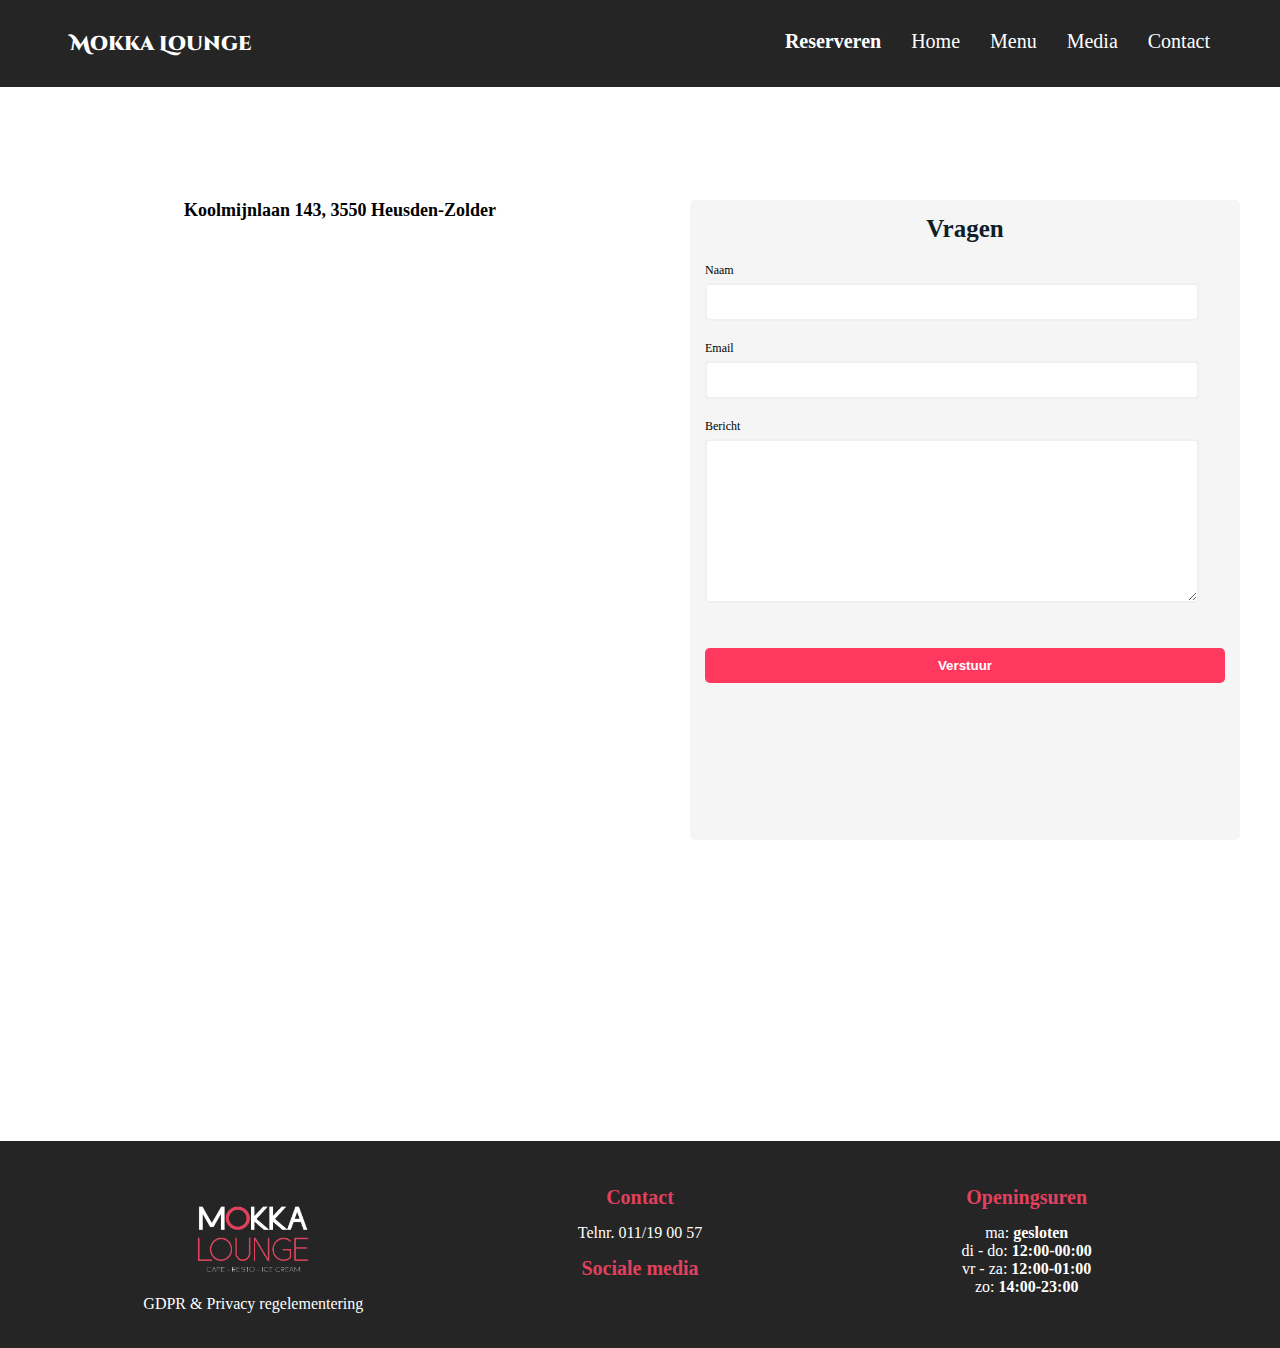
==== commit eed077a1: "Case_42" ====
--- a/case/contact.html
+++ b/case/contact.html
@@ -35,19 +35,19 @@
                     <h1>Vragen</h1>
                     <div class="input-control">
                         <label>Naam</label>
-                        <input id="naam" name="naam" type="text">
-                        <span class="error" id="naam_error"></span>
+                        <span class="error" id="naamcontact_error"></span>
+                        <input id="naamcontact" name="naamcontact" type="text">
                     </div>
                     <div class="input-control">
                         <label>Email</label>
-                        <input id="email" name="email" type="text">
-                        <span class="error" id="email_error"></span>
+                        <span class="error" id="emailcontact_error"></span>
+                        <input id="emailcontact" name="emailcontact" type="text">
                     </div>
                     <div>
                         <label>Bericht</label><br>
-                        <textarea name="bericht" id="" cols="30" rows="10"></textarea>
+                        <textarea name="berichtcontact" id="berichtcontact" cols="30" rows="10"></textarea>
                     </div><br><br>
-                    <button type="submit">Verstuur</button>
+                    <input type="button" value="Verstuur" id="knop_verstuur" onclick="verstuurContact()"/>
                 </form>
         </div>
 
--- a/case/css/style.css
+++ b/case/css/style.css
@@ -228,16 +228,19 @@
     margin:auto;
 }
 
-.button-nieuwsbrief {
+.nieuwsbrief button {
+    margin-top: 25px;
     width: 350px;
     padding: 15px;
     border-radius: 5px;
     font-weight: 800;
     background-color: #E1415E;
+    border: none;
+    color: white;
     font-size: 18px;
 }
 
-.button-nieuwsbrief:hover {
+.nieuwsbrief button:hover {
     cursor: pointer;
     background-color: rgb(92, 21, 49);
     color: white;
@@ -287,7 +290,7 @@
     font-size: 25px;
 }
 
-form button {
+.formulier input[type="button"] {
     padding: 10px;
     margin-top: 15px;
     width: 100%;
@@ -298,7 +301,7 @@
     font-weight: 800;
 }
 
-form button:hover {
+.formulier input[type="button"]:hover {
     background-color: rgb(92, 21, 49);
 }
 
@@ -500,6 +503,20 @@
     flex-direction: row;
     gap: 50px;
 }
+.contact-formulier input[type="button"] {
+    padding: 10px;
+    margin-top: 15px;
+    width: 100%;
+    color: white;
+    background-color: #ff3860;
+    border: none;
+    border-radius: 5px;
+    font-weight: 800;
+}
+
+.contact-formulier input[type="button"]:hover {
+    background-color: rgb(92, 21, 49);
+}
 
 .contact-formulier p {
     padding-bottom: 20px;
